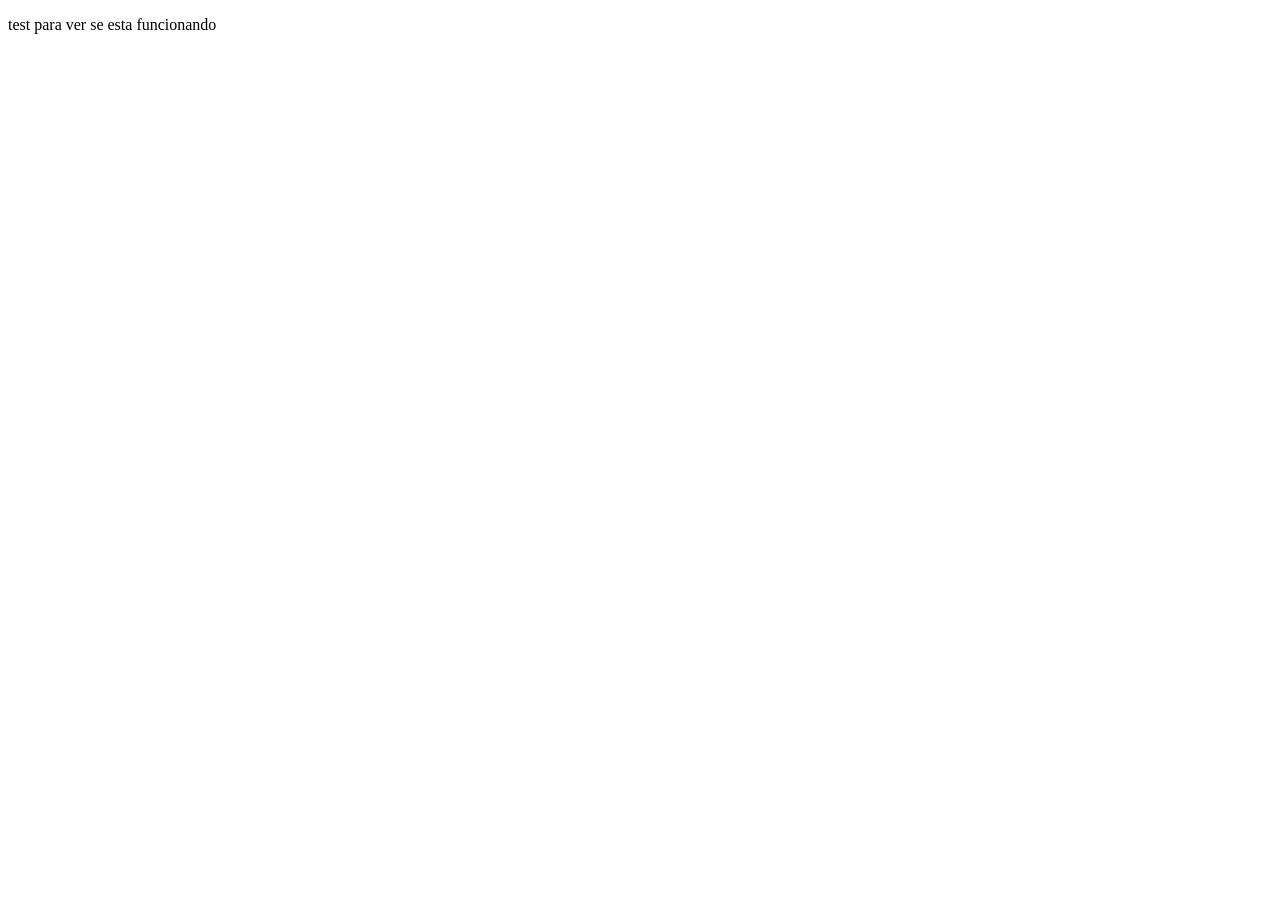
==== index.html @ c3680283 "Update and rename test.html to index.html" ====
<!DOCTYPE html>
<html lang="en">
<head>
    <meta charset="UTF-8">
    <meta name="viewport" content="width=device-width, initial-scale=1.0">
    <title>Document</title>
</head>
<body>
    <p>test para ver se esta funcionando</p>
</body>
</html>
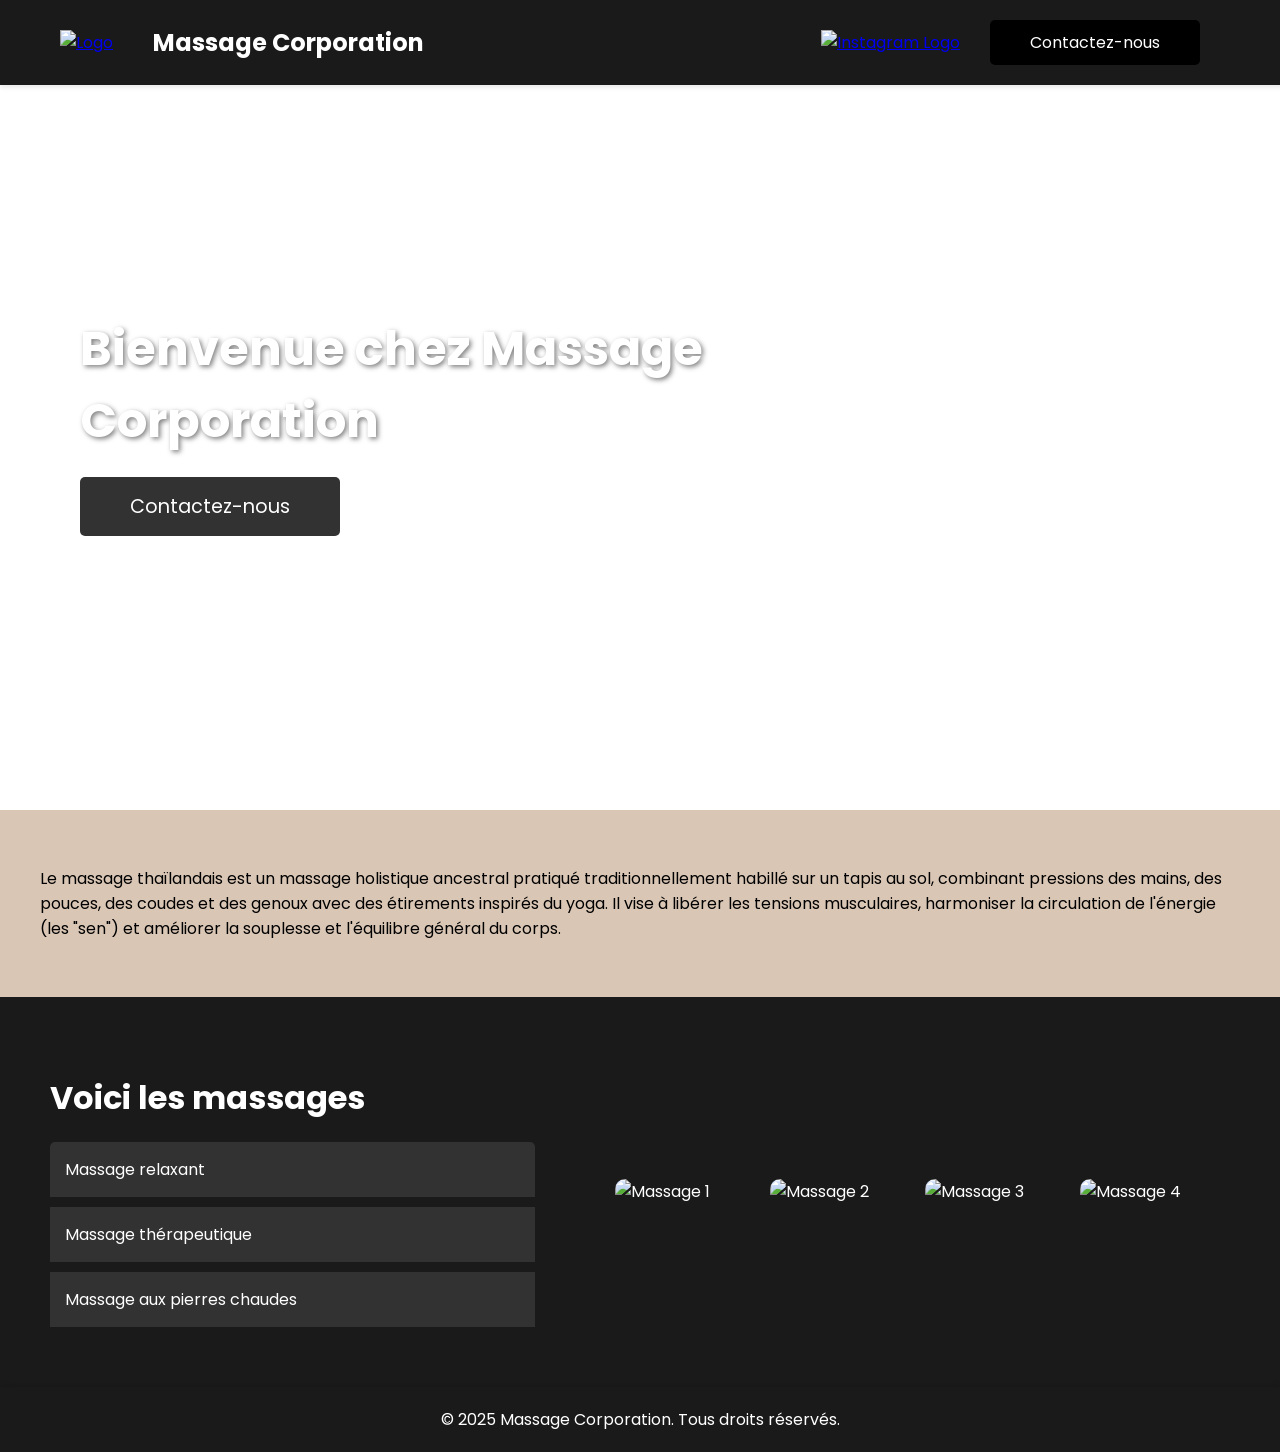
==== commit 89a935f2: "Merge branch 'main' of https://github.com/LCages/test" ====
--- a/index.html
+++ b/index.html
@@ -1,11 +1,420 @@
 <!DOCTYPE html>
-<html lang="en">
+<html lang="fr">
 <head>
-    <meta charset="UTF-8">
-    <meta name="viewport" content="width=device-width, initial-scale=1.0">
-    <title>Document</title>
+<meta charset="UTF-8">
+<meta name="viewport" content="width=device-width, initial-scale=1.0">
+<title>Header Exemple</title>
+<style>
+  /* Style global */
+  body {
+    margin: 0;
+    font-family: Arial, sans-serif;
+  }
+
+  /* Header */
+  header {
+    display: flex;
+    justify-content: space-between;
+    align-items: center;
+    padding: 20px 20px;
+    color: rgb(255, 255, 255);
+    background-color: rgb(26, 26, 26);
+    box-shadow: 0 2px 5px rgba(0,0,0,0.1);
+    position: fixed;
+    top: 0;
+    left: 0;
+    width: 100%;
+    z-index: 1000;
+  }
+
+  .logo-container {
+    display: flex;
+    align-items: center;
+    gap: 40px;
+    margin-left: 40px;
+  }
+
+  .logo-container img:hover{
+    transform: scale(1.1);
+  }
+
+  .logo-container img {
+    height: 70px;
+    transition: transform 0.3s ease;
+  }
+
+  .logo-container span {
+    font-size: 1.5rem;
+    font-weight: bold;
+  }
+
+  .instagram-logo img {
+    width: 32px;
+    height: 32px;
+    transition: transform 0.3s ease;
+  }
+
+  .instagram-logo img:hover {
+    transform: scale(1.1);
+  }
+
+  .btn-rdv {
+    padding: 10px 40px;
+    margin-right: 100px;
+    background-color: rgb(0, 0, 0);
+    color: white;
+    border: none;
+    border-radius: 5px;
+    cursor: pointer;
+    font-size: 1rem;
+    transition: background-color 0.3s;
+    transition: transform 0.3s ease;
+  }
+
+  .btn-rdv:hover {
+    background-color: rgb(50, 50, 50);
+    transform: scale(1.03);
+  }
+
+  * {
+    font-family: 'Poppins', sans-serif;
+  }
+
+  /* Body - image avec titre et bouton */
+  .hero {
+    height: 90vh;
+    background-image: url('images/homepage1.jpg');
+    background-size: cover;
+    background-position: center;
+    background-attachment: fixed;
+    display: flex;
+    flex-direction: column;
+    justify-content: center;
+    align-items: flex-start; 
+    color: white;
+    text-align: left; 
+    padding-left: 80px; 
+    position: relative;
+}
+
+  .hero h1 {
+    font-size: 3rem;
+    margin-bottom: 20px;
+    text-shadow: 2px 2px 5px rgba(0,0,0,0.5);
+}
+
+  .hero button {
+    padding: 15px 50px;
+    font-size: 1.2rem;
+    border: none;
+    border-radius: 5px;
+    background-color: rgb(50,50,50);
+    color: white;
+    cursor: pointer;
+    transition: background-color 0.3s;
+  }
+
+  .hero button:hover {
+    background-color: rgb(0, 0, 0);
+  }
+
+  .text{
+    display: flex;
+    background-color: rgb(218, 198, 181);
+    padding: 40px;
+    color : black;
+    font-family: arial;
+  }
+
+  /* Footer */
+  footer {
+    background-color: rgb(26, 26, 26);
+    color : white;
+    text-align: center;
+    padding: 20px;
+    font-size: 1rem;
+    box-shadow: 0 -2px 5px rgba(0,0,0,0.1);
+  }
+
+  .massages-section {
+      display: flex;                
+      align-items: center;          
+      justify-content: space-between; 
+      padding: 50px;
+      background: rgb(26, 26, 26);
+      color: white;
+    }
+
+    /* --- Colonne gauche (texte + accordéon) --- */
+    .massages-content {
+      flex: 1;              
+      margin-right: 40px;  
+    }
+
+    .massages-content h2 {
+      font-size: 2em;       
+      margin-bottom: 20px;  
+    }
+
+    /* --- Bloc accordéon --- */
+    .accordion {
+      border: 0px;
+      border-radius: 5px;
+      overflow: hidden;
+      background-color: rgb(26, 26, 26);
+      color: white;
+    }
+
+    .accordion-item {
+      border-bottom: 10px solid rgb(26, 26, 26); /* Séparation entre chaque tiroir */
+    }
+
+    .accordion-button {
+      width: 100%;          
+      padding: 15px;
+      text-align: left;     
+      font-size: 1em;
+      background: rgb(50, 50, 50);
+      color: white;
+      border: none;
+      outline: none;
+      cursor: pointer;      
+      transition: background 0.3s; 
+    }
+
+    .accordion-button:hover {
+      background: rgb(150, 150, 150);     
+    }
+
+    /* --- Contenu caché par défaut --- */
+    .accordion-content {
+      max-height: 0;        
+      overflow: hidden;     
+      padding: 0 15px;      
+      transition: max-height 0.4s ease, padding 0.3s; 
+    }
+
+    .accordion-content p {
+      margin: 10px 0;
+    }
+
+    /* --- Quand le tiroir est ouvert --- */
+    .accordion-item.active .accordion-content {
+      max-height: 200px;   
+      padding: 15px;       
+      background-color: rgb(35, 35, 35);
+    }
+
+    /* --- Colonne droite (image) --- */
+    .massages-image {
+      flex: 1; 
+    }
+
+    .massages-image img {
+      width: 100%;          
+      max-width: 500px;     
+      border-radius: 10px;  
+    }
+
+    .accordion-section{
+      display: flex;
+      align-items: center;   
+      justify-content: space-between;
+    }
+
+    .accordion-section-p{
+      flex: 1;
+    }
+
+    .accordion-img {
+      flex: 1;
+      display: flex;
+      justify-content: center; 
+      align-items: center;
+}
+
+  .accordion-img img {
+      width: 100%;
+      max-width: 200px;  
+      border-radius: 10px;
+}
+
+.massages-section {
+  display: flex;
+  align-items: center;
+  justify-content: space-between;
+  padding: 50px;
+  background: rgb(26, 26, 26);
+  gap: 40px;
+}
+
+/* Colonne gauche */
+.massages-content {
+  flex: 1;
+}
+
+/* Colonne droite : images en éventail */
+.massages-gallery {
+  flex: 1;
+  display: flex;
+  justify-content: flex-end;
+  gap: -50px; /* superpose légèrement les images comme un éventail */
+  perspective: 1000px; /* pour un effet 3D léger si on veut */
+}
+
+.massages-gallery img {
+  width: 150px;
+  border-radius: 10px;
+  transition: transform 0.3s ease, z-index 0.3s ease;
+  cursor: pointer;
+}
+
+.massages-gallery img:hover {
+  transform: scale(1.2) translateY(-10px); /* grossit et remonte légèrement */
+  z-index: 10; /* met l’image au-dessus des autres */
+}
+
+
+/*
+  .invite{
+    display: flex;
+    align-items: center;   
+    justify-content: space-between;
+  }
+  
+  .invite-item{
+    flex: 1;
+  }
+
+  .invite-img{
+    flex: 1;
+    justify-content: center; 
+    align-items: center;
+  }
+
+  .invite-img img{
+    width: 100%;
+    max-width: 200px;  
+    border-radius: 10px;
+  }*/
+</style>
 </head>
+
+<link href="https://fonts.googleapis.com/css2?family=Poppins:wght@300;400;600&display=swap" rel="stylesheet">
+
 <body>
-    <p>test para ver se esta funcionando</p>
+
+<header>
+  <div class="logo-container">
+    <a href="index.html">
+      <img src="images/logo1.jpg" alt="Logo">
+    </a>
+    <span>Massage Corporation</span>
+  </div>
+
+  <div class="actions-container" style="display: flex; align-items: center; gap: 30px;">
+    <a class="instagram-logo" href="https://www.instagram.com/massageentreprise/" target="_blank" rel="noopener noreferrer">
+      <img src="https://upload.wikimedia.org/wikipedia/commons/a/a5/Instagram_icon.png" alt="Instagram Logo">
+    </a>
+    <a href="Contact/contact.html">
+      <button class="btn-rdv">Contactez-nous</button>
+    </a>
+    
+  </div>
+</header>
+
+<section class="hero">
+  <h1>Bienvenue chez Massage <br> Corporation</h1>
+  <a href="Contact/contact.html">
+    <button class="hero-btn">Contactez-nous</button>
+  </a>
+  
+</section>
+
+<section class="text">
+  <p>Le massage thaïlandais est un massage holistique ancestral pratiqué traditionnellement habillé sur un tapis au sol, combinant pressions des mains, des pouces, des coudes et des genoux avec des étirements inspirés du yoga. Il vise à libérer les tensions musculaires, harmoniser la circulation de l'énergie (les "sen") et améliorer la souplesse et l'équilibre général du corps.</p>
+</section>
+
+<section class="massages-section">
+  <!-- Colonne gauche : texte et accordéon -->
+  <div class="massages-content">
+    <h2>Voici les massages</h2>
+
+    <div class="accordion">
+      <div class="accordion-item">
+        <button class="accordion-button">Massage relaxant</button>
+        <div class="accordion-content">
+          <p>Un massage doux qui aide à détendre les muscles et apaiser le stress.</p>
+        </div>
+      </div>
+
+      <div class="accordion-item">
+        <button class="accordion-button">Massage thérapeutique</button>
+        <div class="accordion-content">
+          <p>Conçu pour soulager les tensions musculaires profondes et améliorer la circulation.</p>
+        </div>
+      </div>
+
+      <div class="accordion-item">
+        <button class="accordion-button">Massage aux pierres chaudes</button>
+        <div class="accordion-content">
+          <p>Une expérience apaisante utilisant la chaleur des pierres pour relaxer le corps.</p>
+        </div>
+      </div>
+    </div>
+  </div>
+
+  <!-- Colonne droite : images en éventail -->
+  <div class="massages-gallery">
+    <img src="images/homepage4_edited.jpg" alt="Massage 1" style="margin-right: 5px">
+    <img src="images/homepage3_edited.jpg" alt="Massage 2" style="margin-right: 5px">
+    <img src="images/homepage2_edited.jpg" alt="Massage 3" style="margin-right: 5px">
+    <img src="images/homepage1_edited.jpg" alt="Massage 4">
+  </div>
+</section>
+
+<script>
+const items = document.querySelectorAll(".accordion-item");
+items.forEach(item => {
+  const button = item.querySelector(".accordion-button");
+  button.addEventListener("click", () => {
+    item.classList.toggle("active");
+  });
+});
+</script>
+
+<!--
+<section class="invite">
+  <div class="invite-img">
+      <img src="images/homepage3.jpg">
+  </div>
+  <div class="invite-item">
+    <p>S'il vous plait, contactez nous !</p>
+    <button class="invite-button">Contactez-nous !</button>
+  </div>
+</section>-->
+
+<script>
+    
+  const items = document.querySelectorAll(".accordion-item");
+
+    
+  items.forEach(item => {
+    const button = item.querySelector(".accordion-button");
+
+      
+    button.addEventListener("click", () => {
+        
+      item.classList.toggle("active");
+    });
+  });
+</script>
+
+
+<!-- Footer -->
+<footer>
+  &copy; 2025 Massage Corporation. Tous droits réservés.
+</footer>
+
 </body>
 </html>
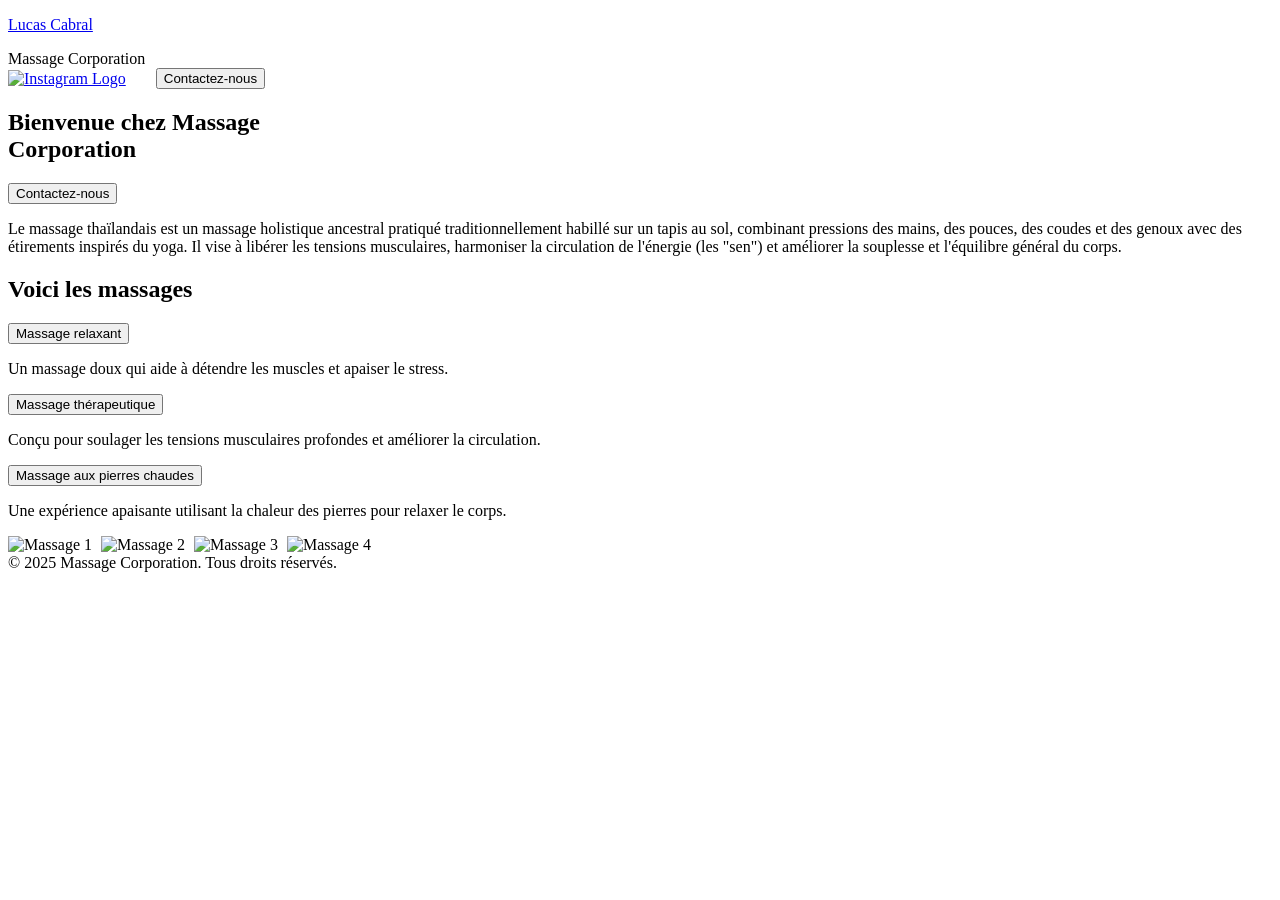
==== commit 9a98b825: "add style.css" ====
--- a/index.html
+++ b/index.html
@@ -3,301 +3,10 @@
 <head>
 <meta charset="UTF-8">
 <meta name="viewport" content="width=device-width, initial-scale=1.0">
-<title>Header Exemple</title>
-<style>
-  /* Style global */
-  body {
-    margin: 0;
-    font-family: Arial, sans-serif;
-  }
+<title>Portfolio Lucas Cabral</title>
 
-  /* Header */
-  header {
-    display: flex;
-    justify-content: space-between;
-    align-items: center;
-    padding: 20px 20px;
-    color: rgb(255, 255, 255);
-    background-color: rgb(26, 26, 26);
-    box-shadow: 0 2px 5px rgba(0,0,0,0.1);
-    position: fixed;
-    top: 0;
-    left: 0;
-    width: 100%;
-    z-index: 1000;
-  }
+<link rel="stylesheet" href="style.css">
 
-  .logo-container {
-    display: flex;
-    align-items: center;
-    gap: 40px;
-    margin-left: 40px;
-  }
-
-  .logo-container img:hover{
-    transform: scale(1.1);
-  }
-
-  .logo-container img {
-    height: 70px;
-    transition: transform 0.3s ease;
-  }
-
-  .logo-container span {
-    font-size: 1.5rem;
-    font-weight: bold;
-  }
-
-  .instagram-logo img {
-    width: 32px;
-    height: 32px;
-    transition: transform 0.3s ease;
-  }
-
-  .instagram-logo img:hover {
-    transform: scale(1.1);
-  }
-
-  .btn-rdv {
-    padding: 10px 40px;
-    margin-right: 100px;
-    background-color: rgb(0, 0, 0);
-    color: white;
-    border: none;
-    border-radius: 5px;
-    cursor: pointer;
-    font-size: 1rem;
-    transition: background-color 0.3s;
-    transition: transform 0.3s ease;
-  }
-
-  .btn-rdv:hover {
-    background-color: rgb(50, 50, 50);
-    transform: scale(1.03);
-  }
-
-  * {
-    font-family: 'Poppins', sans-serif;
-  }
-
-  /* Body - image avec titre et bouton */
-  .hero {
-    height: 90vh;
-    background-image: url('images/homepage1.jpg');
-    background-size: cover;
-    background-position: center;
-    background-attachment: fixed;
-    display: flex;
-    flex-direction: column;
-    justify-content: center;
-    align-items: flex-start; 
-    color: white;
-    text-align: left; 
-    padding-left: 80px; 
-    position: relative;
-}
-
-  .hero h1 {
-    font-size: 3rem;
-    margin-bottom: 20px;
-    text-shadow: 2px 2px 5px rgba(0,0,0,0.5);
-}
-
-  .hero button {
-    padding: 15px 50px;
-    font-size: 1.2rem;
-    border: none;
-    border-radius: 5px;
-    background-color: rgb(50,50,50);
-    color: white;
-    cursor: pointer;
-    transition: background-color 0.3s;
-  }
-
-  .hero button:hover {
-    background-color: rgb(0, 0, 0);
-  }
-
-  .text{
-    display: flex;
-    background-color: rgb(218, 198, 181);
-    padding: 40px;
-    color : black;
-    font-family: arial;
-  }
-
-  /* Footer */
-  footer {
-    background-color: rgb(26, 26, 26);
-    color : white;
-    text-align: center;
-    padding: 20px;
-    font-size: 1rem;
-    box-shadow: 0 -2px 5px rgba(0,0,0,0.1);
-  }
-
-  .massages-section {
-      display: flex;                
-      align-items: center;          
-      justify-content: space-between; 
-      padding: 50px;
-      background: rgb(26, 26, 26);
-      color: white;
-    }
-
-    /* --- Colonne gauche (texte + accordéon) --- */
-    .massages-content {
-      flex: 1;              
-      margin-right: 40px;  
-    }
-
-    .massages-content h2 {
-      font-size: 2em;       
-      margin-bottom: 20px;  
-    }
-
-    /* --- Bloc accordéon --- */
-    .accordion {
-      border: 0px;
-      border-radius: 5px;
-      overflow: hidden;
-      background-color: rgb(26, 26, 26);
-      color: white;
-    }
-
-    .accordion-item {
-      border-bottom: 10px solid rgb(26, 26, 26); /* Séparation entre chaque tiroir */
-    }
-
-    .accordion-button {
-      width: 100%;          
-      padding: 15px;
-      text-align: left;     
-      font-size: 1em;
-      background: rgb(50, 50, 50);
-      color: white;
-      border: none;
-      outline: none;
-      cursor: pointer;      
-      transition: background 0.3s; 
-    }
-
-    .accordion-button:hover {
-      background: rgb(150, 150, 150);     
-    }
-
-    /* --- Contenu caché par défaut --- */
-    .accordion-content {
-      max-height: 0;        
-      overflow: hidden;     
-      padding: 0 15px;      
-      transition: max-height 0.4s ease, padding 0.3s; 
-    }
-
-    .accordion-content p {
-      margin: 10px 0;
-    }
-
-    /* --- Quand le tiroir est ouvert --- */
-    .accordion-item.active .accordion-content {
-      max-height: 200px;   
-      padding: 15px;       
-      background-color: rgb(35, 35, 35);
-    }
-
-    /* --- Colonne droite (image) --- */
-    .massages-image {
-      flex: 1; 
-    }
-
-    .massages-image img {
-      width: 100%;          
-      max-width: 500px;     
-      border-radius: 10px;  
-    }
-
-    .accordion-section{
-      display: flex;
-      align-items: center;   
-      justify-content: space-between;
-    }
-
-    .accordion-section-p{
-      flex: 1;
-    }
-
-    .accordion-img {
-      flex: 1;
-      display: flex;
-      justify-content: center; 
-      align-items: center;
-}
-
-  .accordion-img img {
-      width: 100%;
-      max-width: 200px;  
-      border-radius: 10px;
-}
-
-.massages-section {
-  display: flex;
-  align-items: center;
-  justify-content: space-between;
-  padding: 50px;
-  background: rgb(26, 26, 26);
-  gap: 40px;
-}
-
-/* Colonne gauche */
-.massages-content {
-  flex: 1;
-}
-
-/* Colonne droite : images en éventail */
-.massages-gallery {
-  flex: 1;
-  display: flex;
-  justify-content: flex-end;
-  gap: -50px; /* superpose légèrement les images comme un éventail */
-  perspective: 1000px; /* pour un effet 3D léger si on veut */
-}
-
-.massages-gallery img {
-  width: 150px;
-  border-radius: 10px;
-  transition: transform 0.3s ease, z-index 0.3s ease;
-  cursor: pointer;
-}
-
-.massages-gallery img:hover {
-  transform: scale(1.2) translateY(-10px); /* grossit et remonte légèrement */
-  z-index: 10; /* met l’image au-dessus des autres */
-}
-
-
-/*
-  .invite{
-    display: flex;
-    align-items: center;   
-    justify-content: space-between;
-  }
-  
-  .invite-item{
-    flex: 1;
-  }
-
-  .invite-img{
-    flex: 1;
-    justify-content: center; 
-    align-items: center;
-  }
-
-  .invite-img img{
-    width: 100%;
-    max-width: 200px;  
-    border-radius: 10px;
-  }*/
-</style>
 </head>
 
 <link href="https://fonts.googleapis.com/css2?family=Poppins:wght@300;400;600&display=swap" rel="stylesheet">
@@ -307,7 +16,7 @@
 <header>
   <div class="logo-container">
     <a href="index.html">
-      <img src="images/logo1.jpg" alt="Logo">
+      <p class="logo">Lucas Cabral</p>
     </a>
     <span>Massage Corporation</span>
   </div>
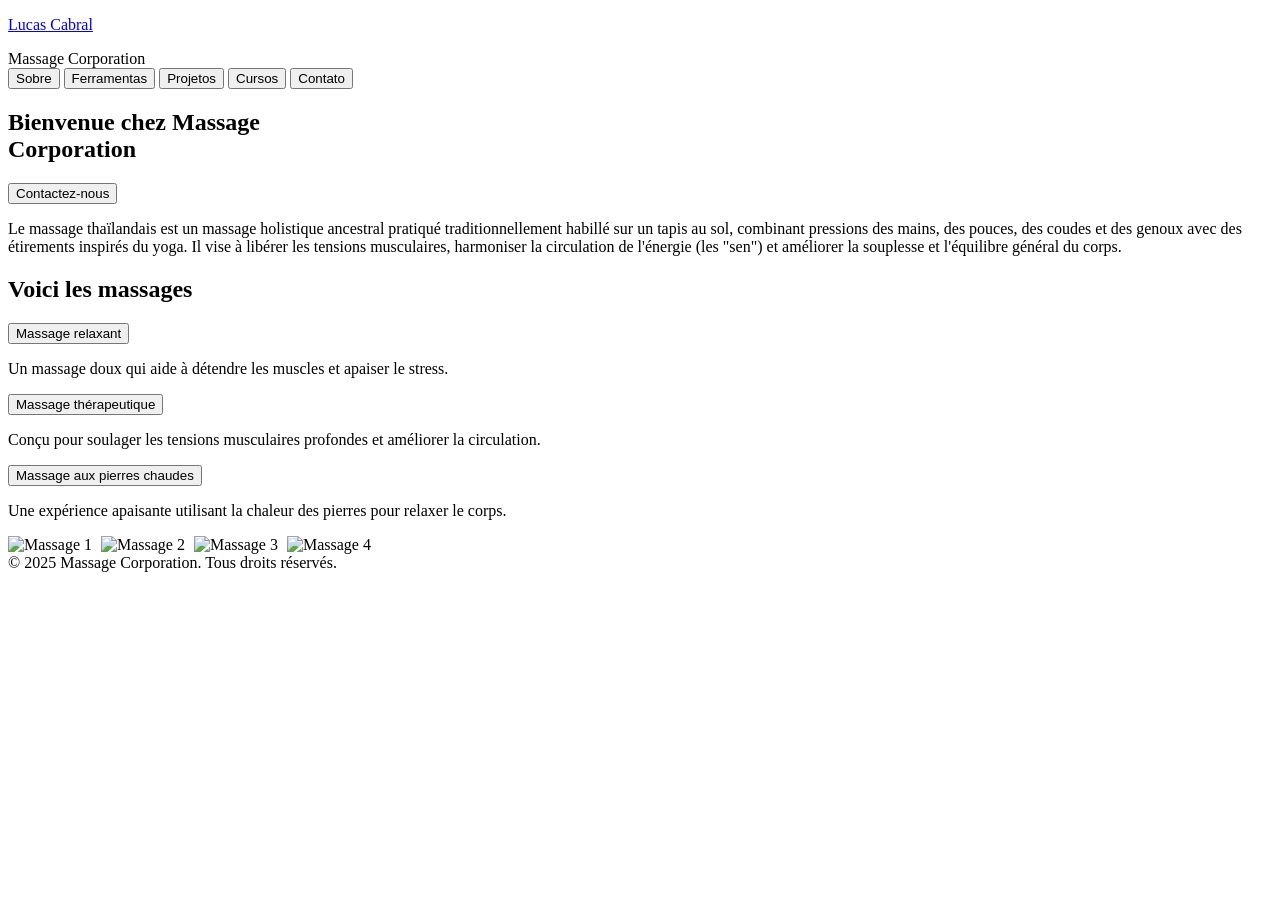
==== commit add800ea: "header" ====
--- a/index.html
+++ b/index.html
@@ -21,12 +21,21 @@
     <span>Massage Corporation</span>
   </div>
 
-  <div class="actions-container" style="display: flex; align-items: center; gap: 30px;">
-    <a class="instagram-logo" href="https://www.instagram.com/massageentreprise/" target="_blank" rel="noopener noreferrer">
-      <img src="https://upload.wikimedia.org/wikipedia/commons/a/a5/Instagram_icon.png" alt="Instagram Logo">
+  <div class="nav-links">
+    <a class="Sobre">
+      <button class="btn-sobre">Sobre</button>
     </a>
-    <a href="Contact/contact.html">
-      <button class="btn-rdv">Contactez-nous</button>
+    <a class="Ferramentas"></a>
+      <button class="btn-ferramentas">Ferramentas</button>
+    </a>
+    <a class="Projetos"></a>
+      <button class="btn-projetos">Projetos</button>
+    </a>
+    <a class="Cursos"></a>
+      <button class="btn-cursos">Cursos</button>
+    </a>
+    <a class="Contato"></a>
+      <button class="btn-contato">Contato</button>
     </a>
     
   </div>
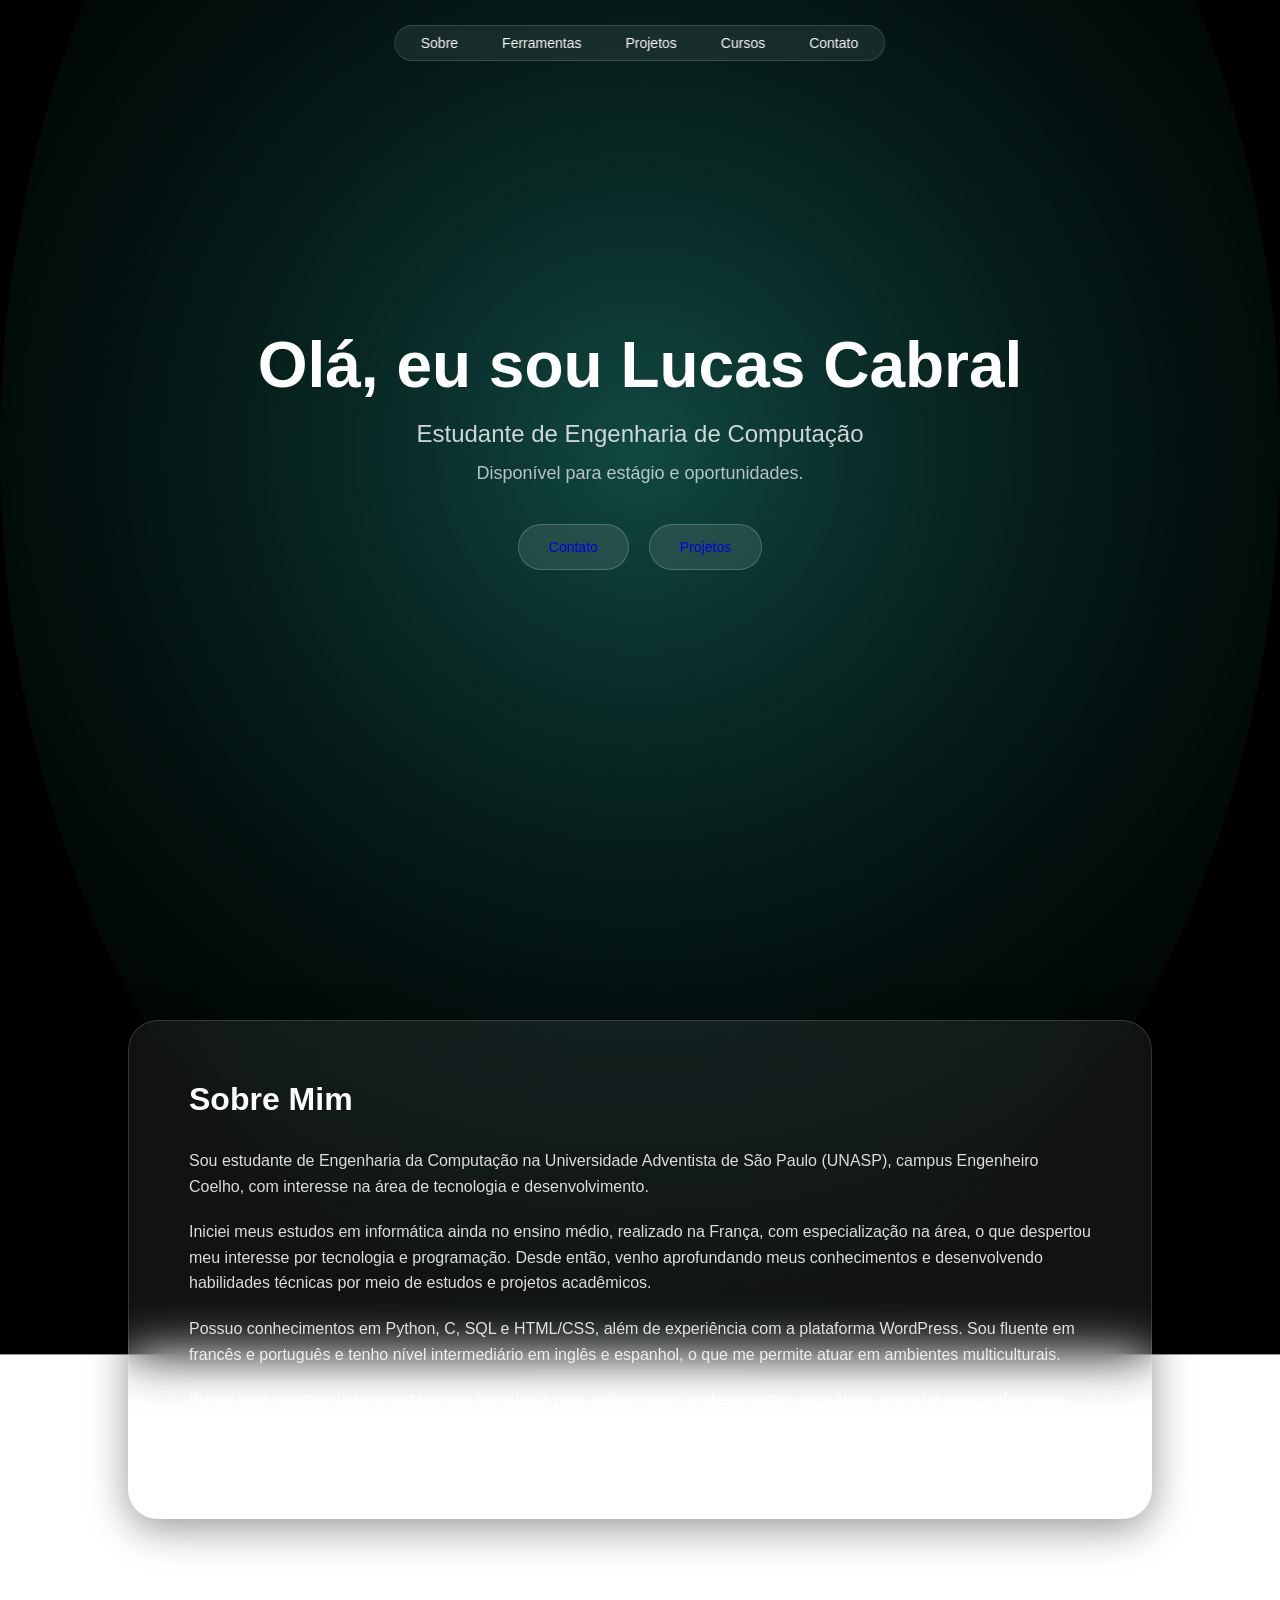
==== commit c2a2da19: "header + animation" ====
--- a/index.html
+++ b/index.html
@@ -1,138 +1,64 @@
 <!DOCTYPE html>
-<html lang="fr">
+<html lang="pt-BR">
 <head>
-<meta charset="UTF-8">
-<meta name="viewport" content="width=device-width, initial-scale=1.0">
-<title>Portfolio Lucas Cabral</title>
-
-<link rel="stylesheet" href="style.css">
-
+    <meta charset="UTF-8">
+    <meta name="viewport" content="width=device-width, initial-scale=1.0">
+    <title>Lucas Cabral | Portfólio</title>
+    <link rel="stylesheet" href="style.css">
+    <script src="script.js"></script>
 </head>
-
-<link href="https://fonts.googleapis.com/css2?family=Poppins:wght@300;400;600&display=swap" rel="stylesheet">
-
 <body>
 
-<header>
-  <div class="logo-container">
-    <a href="index.html">
-      <p class="logo">Lucas Cabral</p>
-    </a>
-    <span>Massage Corporation</span>
-  </div>
-
-  <div class="nav-links">
-    <a class="Sobre">
-      <button class="btn-sobre">Sobre</button>
-    </a>
-    <a class="Ferramentas"></a>
-      <button class="btn-ferramentas">Ferramentas</button>
-    </a>
-    <a class="Projetos"></a>
-      <button class="btn-projetos">Projetos</button>
-    </a>
-    <a class="Cursos"></a>
-      <button class="btn-cursos">Cursos</button>
-    </a>
-    <a class="Contato"></a>
-      <button class="btn-contato">Contato</button>
-    </a>
-    
-  </div>
+    <!-- HEADER -->
+    <header>
+    <nav>
+        <ul>
+            <li><a href="#sobre">Sobre</a></li>
+            <li><a href="#ferramentas">Ferramentas</a></li>
+            <li><a href="#projetos">Projetos</a></li>
+            <li><a href="#cursos">Cursos</a></li>
+            <li><a href="#contato">Contato</a></li>
+        </ul>
+    </nav>
 </header>
 
-<section class="hero">
-  <h1>Bienvenue chez Massage <br> Corporation</h1>
-  <a href="Contact/contact.html">
-    <button class="hero-btn">Contactez-nous</button>
-  </a>
-  
-</section>
+    <!-- APRESENTAÇÃO -->
+    <section class="hero">
+        <h1>Olá, eu sou <span>Lucas Cabral</span></h1>
+        <h2>Estudante de Engenharia de Computação</h2>
+        <p>Disponível para estágio e oportunidades.</p>
 
-<section class="text">
-  <p>Le massage thaïlandais est un massage holistique ancestral pratiqué traditionnellement habillé sur un tapis au sol, combinant pressions des mains, des pouces, des coudes et des genoux avec des étirements inspirés du yoga. Il vise à libérer les tensions musculaires, harmoniser la circulation de l'énergie (les "sen") et améliorer la souplesse et l'équilibre général du corps.</p>
-</section>
+        <div class="buttons">
+            <a href="#contato" class="btn-primary">Contato</a>
+            <a href="#projetos" class="btn-secondary">Projetos</a>
+        </div>
+    </section>
 
-<section class="massages-section">
-  <!-- Colonne gauche : texte et accordéon -->
-  <div class="massages-content">
-    <h2>Voici les massages</h2>
+    <!-- SOBRE -->
+    <section id="sobre" class="sobre">
+        <h2>Sobre Mim</h2>
+        <p>
+            Sou estudante de Engenharia da Computação na Universidade Adventista de São Paulo (UNASP), campus Engenheiro Coelho, com interesse na área de tecnologia e desenvolvimento.
+        </p>
 
-    <div class="accordion">
-      <div class="accordion-item">
-        <button class="accordion-button">Massage relaxant</button>
-        <div class="accordion-content">
-          <p>Un massage doux qui aide à détendre les muscles et apaiser le stress.</p>
-        </div>
-      </div>
+        <p>
+            Iniciei meus estudos em informática ainda no ensino médio, realizado na França, com especialização na área, o que despertou meu interesse por tecnologia e programação. Desde então, venho aprofundando meus conhecimentos e desenvolvendo habilidades técnicas por meio de estudos e projetos acadêmicos.
+        </p>
 
-      <div class="accordion-item">
-        <button class="accordion-button">Massage thérapeutique</button>
-        <div class="accordion-content">
-          <p>Conçu pour soulager les tensions musculaires profondes et améliorer la circulation.</p>
-        </div>
-      </div>
+        <p>
+            Possuo conhecimentos em Python, C, SQL e HTML/CSS, além de experiência com a plataforma WordPress. Sou fluente em francês e português e tenho nível intermediário em inglês e espanhol, o que me permite atuar em ambientes multiculturais.
+        </p>
 
-      <div class="accordion-item">
-        <button class="accordion-button">Massage aux pierres chaudes</button>
-        <div class="accordion-content">
-          <p>Une expérience apaisante utilisant la chaleur des pierres pour relaxer le corps.</p>
-        </div>
-      </div>
-    </div>
-  </div>
+        <p>
+            Busco uma oportunidade de estágio em tecnologia para aplicar meus conhecimentos na prática, aprender com profissionais experientes e continuar evoluindo tecnicamente.
+        </p>
+    </section>
 
-  <!-- Colonne droite : images en éventail -->
-  <div class="massages-gallery">
-    <img src="images/homepage4_edited.jpg" alt="Massage 1" style="margin-right: 5px">
-    <img src="images/homepage3_edited.jpg" alt="Massage 2" style="margin-right: 5px">
-    <img src="images/homepage2_edited.jpg" alt="Massage 3" style="margin-right: 5px">
-    <img src="images/homepage1_edited.jpg" alt="Massage 4">
-  </div>
-</section>
-
-<script>
-const items = document.querySelectorAll(".accordion-item");
-items.forEach(item => {
-  const button = item.querySelector(".accordion-button");
-  button.addEventListener("click", () => {
-    item.classList.toggle("active");
-  });
-});
-</script>
-
-<!--
-<section class="invite">
-  <div class="invite-img">
-      <img src="images/homepage3.jpg">
-  </div>
-  <div class="invite-item">
-    <p>S'il vous plait, contactez nous !</p>
-    <button class="invite-button">Contactez-nous !</button>
-  </div>
-</section>-->
-
-<script>
-    
-  const items = document.querySelectorAll(".accordion-item");
-
-    
-  items.forEach(item => {
-    const button = item.querySelector(".accordion-button");
-
-      
-    button.addEventListener("click", () => {
-        
-      item.classList.toggle("active");
-    });
-  });
-</script>
-
-
-<!-- Footer -->
-<footer>
-  &copy; 2025 Massage Corporation. Tous droits réservés.
-</footer>
+    <!-- Espaço futuro para outras seções -->
+    <section id="ferramentas"></section>
+    <section id="projetos"></section>
+    <section id="cursos"></section>
+    <section id="contato"></section>
 
 </body>
-</html>
+</html>
--- a/style.css
+++ b/style.css
@@ -0,0 +1,153 @@
+/* RESET */
+* {
+    margin: 0;
+    padding: 0;
+    box-sizing: border-box;
+}
+
+/* FUNDO */
+body {
+    font-family: -apple-system, BlinkMacSystemFont, sans-serif;
+    color: white;
+    background: url("background.png") no-repeat center center fixed;
+    background-size: cover;
+}
+
+html {
+    scroll-behavior: smooth;
+}
+
+/* HEADER GLASS */
+header {
+    position: fixed;
+    top: 25px;
+    left: 50%;
+    transform: translateX(-50%);
+
+    display: inline-flex;
+    justify-content: center;
+    align-items: center;
+
+    padding: 8px;
+    
+    background: rgba(255,255,255,0.08);
+    backdrop-filter: blur(20px);
+    border-radius: 50px;
+
+    border: 1px solid rgba(255,255,255,0.15);
+}
+
+.logo {
+    font-weight: 600;
+    font-size: 18px;
+    letter-spacing: 1px;
+}
+
+nav ul {
+    display: flex;
+    list-style: none;
+    gap: 8px;
+}
+
+nav a {
+    position: relative;
+    text-decoration: none;
+    color: white;
+    padding: 10px 18px;
+    border-radius: 30px;
+    font-size: 14px;
+    transition: 0.3s;
+}
+
+/* contorno animado */
+nav a.active {
+    border: 1px solid rgba(255,255,255,0.6);
+    background: rgba(255,255,255,0.1);
+}
+
+nav a:hover {
+    color: white;
+}
+
+/* HERO */
+.hero {
+    height: 100vh;
+    display: flex;
+    flex-direction: column;
+    justify-content: center;
+    align-items: center; /* centraliza horizontal */
+    text-align: center;  /* centraliza texto */
+    padding: 0 20px;
+}
+
+.hero h1 {
+    font-size: 64px;
+    font-weight: 600;
+    line-height: 1.1;
+}
+
+.hero h2 {
+    margin-top: 20px;
+    font-weight: 400;
+    opacity: 0.8;
+}
+
+.hero p {
+    margin-top: 15px;
+    opacity: 0.7;
+    font-size: 18px;
+}
+
+/* BOTÕES GLASS */
+.buttons {
+    margin-top: 40px;
+    display: flex;
+    gap: 20px;
+}
+
+.btn-primary,
+.btn-secondary {
+    padding: 14px 30px;
+    border-radius: 50px;
+    text-decoration: none;
+    font-size: 14px;
+
+    background: rgba(255, 255, 255, 0.1);
+    backdrop-filter: blur(15px);
+    border: 1px solid rgba(255,255,255,0.2);
+
+    transition: 0.3s ease;
+}
+
+.btn-primary:hover,
+.btn-secondary:hover {
+    background: rgba(255,255,255,0.2);
+    transform: translateY(-3px);
+}
+
+/* SOBRE GLASS CARD */
+.sobre {
+    margin: 120px auto;
+    width: 80%;
+    padding: 60px;
+
+    background: rgba(255,255,255,0.07);
+    backdrop-filter: blur(25px) saturate(160%);
+    -webkit-backdrop-filter: blur(25px);
+
+    border-radius: 30px;
+    border: 1px solid rgba(255,255,255,0.15);
+
+    box-shadow: 0 10px 40px rgba(0,0,0,0.4);
+}
+
+.sobre h2 {
+    margin-bottom: 30px;
+    font-size: 32px;
+}
+
+.sobre p {
+    margin-bottom: 20px;
+    line-height: 1.6;
+    opacity: 0.85;
+}
